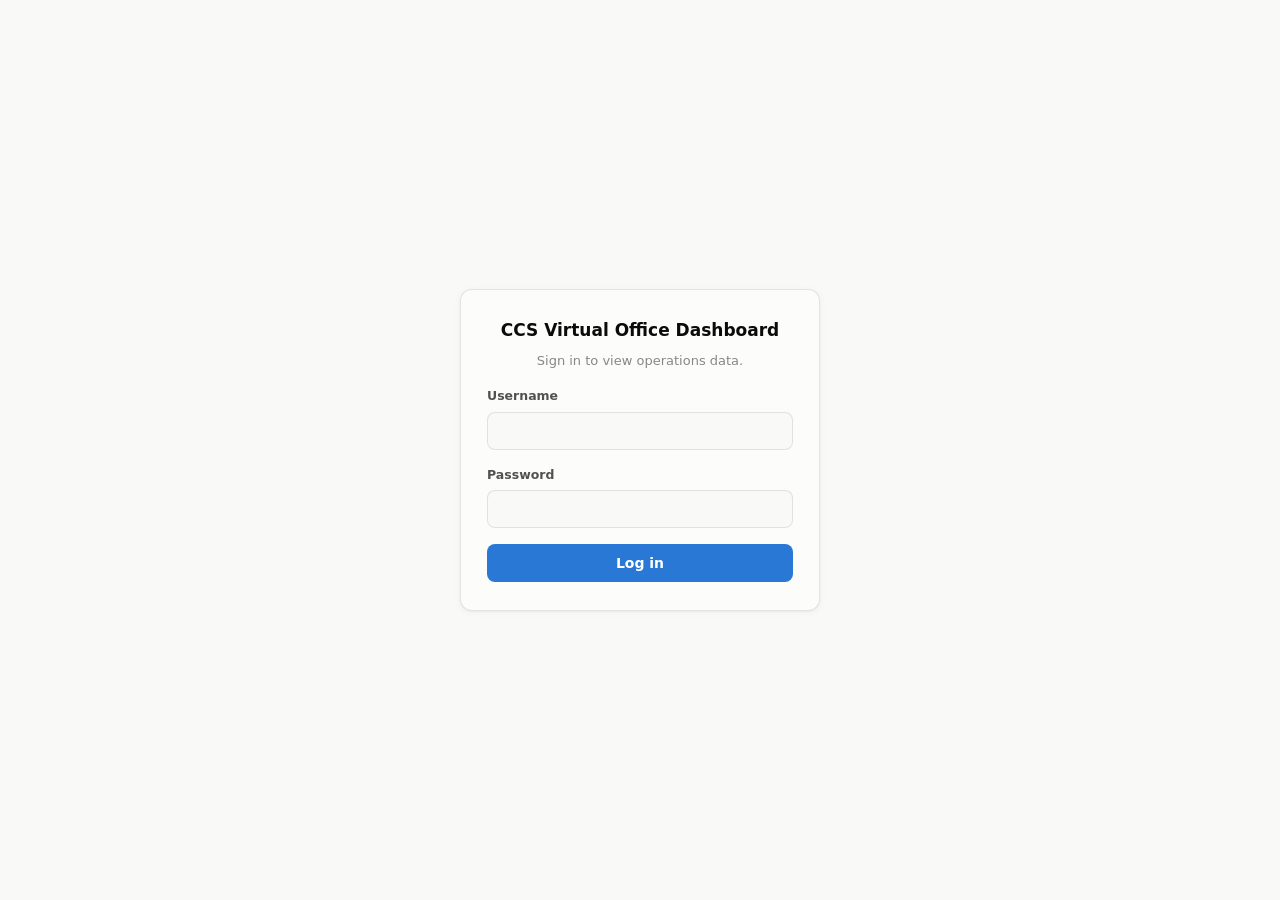
==== index.html @ 2c8522b7 "Split login and dashboard into separate pages; scope destination breakdown to selected month index.h" ====
<!DOCTYPE html>
<html lang="en">
<head>
<meta charset="UTF-8">
<meta name="viewport" content="width=device-width, initial-scale=1.0">
<title>Sign In · CCS Virtual Office Dashboard</title>
<link rel="stylesheet" href="assets/style.css?v=11">
</head>
<body>

<div class="login-screen">
  <form class="login-card" id="login-form" autocomplete="off">
    <h1 class="login-title">CCS Virtual Office Dashboard</h1>
    <p class="login-subtitle">Sign in to view operations data.</p>
    <label class="login-field">
      <span>Username</span>
      <input type="text" id="login-username" autocomplete="username" required>
    </label>
    <label class="login-field">
      <span>Password</span>
      <input type="password" id="login-password" autocomplete="current-password" required>
    </label>
    <p class="login-error" id="login-error" hidden></p>
    <button type="submit" class="login-submit" id="login-submit">Log in</button>
  </form>
</div>

<script src="assets/auth.js?v=1"></script>
</body>
</html>
---- assets/style.css ----
/* ===================================================================
   CCS Virtual Office Dashboard — design tokens (dataviz palette)
   =================================================================== */
:root {
  --surface-page:   #f9f9f7;
  --surface-card:   #fcfcfb;
  --text-primary:   #0b0b0b;
  --text-secondary: #52514e;
  --text-muted:     #898781;
  --gridline:       #e1e0d9;
  --baseline:       #c3c2b7;
  --border-hairline: rgba(11,11,11,0.10);
  --good:           #0ca30c;
  --good-text:      #006300;
  --warning:        #fab219;
  --serious:        #ec835a;
  --critical:       #d03b3b;

  /* categorical (fixed order) */
  --series-1: #2a78d6; /* Enrollment & Enlistment */
  --series-2: #1baf7a; /* Practicum & Internship */
  --series-3: #eda100; /* Fees & Payment */
  --series-4: #008300; /* Curriculum & Degree Program */
  --series-5: #4a3aa7; /* Thesis & Capstone */
  --series-6: #e34948; /* Shifting & Program Change */
  --series-7: #e87ba4; /* Grades & Academic Standing */
  --series-8: #eb6834; /* Leave of Absence / Returnee */
  --series-other: #898781; /* General Inquiries / Others */

  --radius: 12px;
  --shadow-card: 0 1px 2px rgba(11,11,11,0.04), 0 1px 8px rgba(11,11,11,0.04);
  --font-sans: system-ui, -apple-system, "Segoe UI", sans-serif;
}

:root[data-theme="dark"] {
  --surface-page:   #0d0d0d;
  --surface-card:   #1a1a19;
  --text-primary:   #ffffff;
  --text-secondary: #c3c2b7;
  --text-muted:     #898781;
  --gridline:       #2c2c2a;
  --baseline:       #383835;
  --border-hairline: rgba(255,255,255,0.10);
  --good:           #0ca30c;
  --good-text:      #0ca30c;
  --warning:        #fab219;
  --serious:        #ec835a;
  --critical:       #e66767;

  --series-1: #3987e5;
  --series-2: #199e70;
  --series-3: #c98500;
  --series-4: #008300;
  --series-5: #9085e9;
  --series-6: #e66767;
  --series-7: #d55181;
  --series-8: #d95926;
  --series-other: #898781;
}

@media (prefers-color-scheme: dark) {
  :root:not([data-theme="light"]) {
    --surface-page:   #0d0d0d;
    --surface-card:   #1a1a19;
    --text-primary:   #ffffff;
    --text-secondary: #c3c2b7;
    --text-muted:     #898781;
    --gridline:       #2c2c2a;
    --baseline:       #383835;
    --border-hairline: rgba(255,255,255,0.10);
    --good-text:      #0ca30c;
    --critical:       #e66767;
    --series-1: #3987e5;
    --series-2: #199e70;
    --series-3: #c98500;
    --series-4: #008300;
    --series-5: #9085e9;
    --series-6: #e66767;
    --series-7: #d55181;
    --series-8: #d95926;
  }
}

* { box-sizing: border-box; }

html, body {
  margin: 0;
  padding: 0;
  background: var(--surface-page);
  color: var(--text-primary);
  font-family: var(--font-sans);
  font-size: 14px;
  line-height: 1.5;
}

button, input, select { font-family: inherit; font-size: inherit; }

/* ---------- header ---------- */
.app-header {
  background: var(--surface-card);
  border-bottom: 1px solid var(--border-hairline);
  padding: 14px 24px;
  position: sticky;
  top: 0;
  z-index: 20;
}
.header-row {
  display: flex;
  align-items: center;
  gap: 20px;
  max-width: 1200px;
  margin: 0 auto;
  flex-wrap: wrap;
}
.brand { flex: 0 0 auto; }
.brand h1 { font-size: 19px; margin: 0; font-weight: 700; }
.subtitle { margin: 2px 0 0; color: var(--text-muted); font-size: 12px; display: flex; align-items: center; gap: 8px; }
.live-badge {
  display: inline-flex;
  align-items: center;
  gap: 5px;
  color: var(--good-text);
  font-weight: 700;
  font-size: 11px;
  letter-spacing: 0.02em;
  text-transform: uppercase;
}
.live-dot {
  width: 7px; height: 7px;
  border-radius: 50%;
  background: var(--good);
  box-shadow: 0 0 0 rgba(12,163,12,0.5);
  animation: live-pulse 2s infinite;
}
@keyframes live-pulse {
  0%   { box-shadow: 0 0 0 0 rgba(12,163,12,0.5); }
  70%  { box-shadow: 0 0 0 6px rgba(12,163,12,0); }
  100% { box-shadow: 0 0 0 0 rgba(12,163,12,0); }
}
.nav-pills { display: flex; gap: 8px; flex-wrap: wrap; flex: 1 1 auto; }
.pill {
  border: 1px solid var(--border-hairline);
  background: transparent;
  color: var(--text-secondary);
  border-radius: 999px;
  padding: 6px 14px;
  font-size: 12px;
  cursor: pointer;
  white-space: nowrap;
}
.pill:hover { background: var(--gridline); }
.pill-active { background: var(--series-1); color: #fff; border-color: var(--series-1); }
.header-actions { display: flex; align-items: center; gap: 10px; margin-left: auto; }
.signed-in-as { font-size: 12px; color: var(--text-muted); white-space: nowrap; }
.icon-btn {
  border: 1px solid var(--border-hairline);
  background: var(--surface-card);
  color: var(--text-secondary);
  border-radius: 8px;
  width: 32px; height: 32px;
  display: flex; align-items: center; justify-content: center;
  cursor: pointer;
}
.icon-btn:hover { color: var(--text-primary); background: var(--gridline); }

/* ---------- main / tabs ---------- */
.app-main { max-width: 1200px; margin: 0 auto; padding: 20px 24px 60px; }
.tabs { display: flex; gap: 4px; margin-bottom: 16px; border-bottom: 1px solid var(--gridline); }
.tab {
  border: none;
  background: transparent;
  color: var(--text-muted);
  padding: 10px 16px;
  font-size: 14px;
  font-weight: 600;
  cursor: pointer;
  border-bottom: 2px solid transparent;
  margin-bottom: -1px;
}
.tab:hover { color: var(--text-primary); }
.tab-active { color: var(--series-1); border-bottom-color: var(--series-1); }
.tab-panel {}

.load-status {
  padding: 10px 14px;
  border-radius: var(--radius);
  margin-bottom: 16px;
  font-size: 13px;
}
.load-status.error { background: rgba(208,59,59,0.1); color: var(--critical); border: 1px solid var(--critical); }
.load-status.loading { background: var(--gridline); color: var(--text-secondary); }

/* ---------- cards ---------- */
.card {
  background: var(--surface-card);
  border: 1px solid var(--border-hairline);
  border-radius: var(--radius);
  box-shadow: var(--shadow-card);
  padding: 20px;
  margin-bottom: 20px;
}
.card-title { font-size: 15px; font-weight: 700; margin: 0 0 14px; }
.card-title-row { display: flex; align-items: flex-start; justify-content: space-between; flex-wrap: wrap; gap: 10px; margin-bottom: 14px; }
.card-title-row .card-title { margin-bottom: 0; }
.card-hint { color: var(--text-muted); font-size: 12px; margin: -8px 0 14px; }
.empty-state p { color: var(--text-secondary); max-width: 640px; }

/* ---------- two-column card row ---------- */
.two-col-row {
  display: grid;
  grid-template-columns: 1fr 1fr;
  gap: 20px;
  margin-bottom: 20px;
}
.two-col-row .card { margin-bottom: 0; display: flex; flex-direction: column; }
.two-col-row .card .stat-grid { margin-top: auto; }
@media (max-width: 900px) {
  .two-col-row { grid-template-columns: 1fr; }
  .two-col-row .card:first-child { margin-bottom: 20px; }
}

/* ---------- stat tiles ---------- */
.stat-grid {
  display: grid;
  grid-template-columns: repeat(4, 1fr);
  gap: 14px;
}
@media (max-width: 760px) { .stat-grid { grid-template-columns: repeat(2, 1fr); } }
.stat-grid--compact { grid-template-columns: repeat(2, 1fr); }
.stat-tile {
  background: var(--surface-page);
  border: 1px solid var(--border-hairline);
  border-radius: 10px;
  padding: 14px 16px;
  display: flex;
  flex-direction: column;
  gap: 6px;
  transition: transform 0.15s ease, box-shadow 0.15s ease;
}
.stat-tile:hover { transform: translateY(-2px); box-shadow: var(--shadow-card); }
.stat-label { font-size: 12px; color: var(--text-secondary); font-weight: 600; }
.stat-value {
  font-size: 30px;
  font-weight: 700;
  font-variant-numeric: proportional-nums;
  color: var(--text-primary);
}
.stat-delta { font-size: 12px; font-weight: 600; min-height: 16px; }
.stat-delta.up { color: var(--good-text); }
.stat-delta.down { color: var(--critical); }
.stat-delta.flat { color: var(--text-muted); }
.info-dot {
  display: inline-flex;
  align-items: center;
  justify-content: center;
  width: 14px; height: 14px;
  border-radius: 50%;
  background: var(--gridline);
  color: var(--text-secondary);
  font-size: 10px;
  cursor: help;
  vertical-align: middle;
}

/* ---------- month select ---------- */
.month-select-wrap { display: flex; flex-direction: column; gap: 4px; font-size: 12px; color: var(--text-secondary); }
.month-select-wrap select {
  border: 1px solid var(--border-hairline);
  border-radius: 8px;
  padding: 6px 10px;
  background: var(--surface-card);
  color: var(--text-primary);
  min-width: 180px;
}

/* ---------- theme bar chart ---------- */
.theme-chart { display: flex; flex-direction: column; gap: 10px; }
.chart-row { display: grid; grid-template-columns: 220px 1fr 60px; align-items: center; gap: 10px; }
@media (max-width: 640px) { .chart-row { grid-template-columns: 110px 1fr 44px; } }
.chart-row .bar-label {
  font-size: 12.5px;
  color: var(--text-secondary);
  text-align: right;
  white-space: nowrap;
  overflow: hidden;
  text-overflow: ellipsis;
}
.chart-row .bar-track {
  position: relative;
  height: 22px;
  background: var(--gridline);
  border-radius: 4px;
  overflow: visible;
}
.chart-row .bar-fill {
  position: absolute;
  left: 0; top: 0; bottom: 0;
  border-radius: 4px;
  cursor: pointer;
  transition: filter 0.15s ease, width 0.5s ease;
}
.chart-row .bar-fill:hover { filter: brightness(1.1); }
.chart-row .bar-fill.dimmed { opacity: 0.35; }
.chart-row .bar-value { font-size: 12px; color: var(--text-secondary); font-weight: 600; }
.chart-row.active .bar-label { color: var(--text-primary); font-weight: 700; }

.bar-tooltip {
  position: fixed;
  pointer-events: none;
  background: var(--text-primary);
  color: var(--surface-card);
  padding: 6px 10px;
  border-radius: 6px;
  font-size: 12px;
  z-index: 100;
  white-space: nowrap;
  transform: translate(-50%, -130%);
  opacity: 0;
  transition: opacity 0.1s ease;
}
.bar-tooltip.visible { opacity: 1; }

/* ---------- collapsible sections ---------- */
.collapse-toggle {
  display: flex;
  align-items: center;
  gap: 8px;
  width: 100%;
  background: none;
  border: none;
  padding: 0;
  font-size: 15px;
  font-weight: 700;
  color: var(--text-primary);
  cursor: pointer;
  text-align: left;
}
.chevron { transition: transform 0.15s ease; color: var(--text-muted); }
.collapse-toggle[aria-expanded="false"] .chevron { transform: rotate(-90deg); }
.collapsible-body { margin-top: 14px; }
.collapsible-body[hidden] { display: none; }

/* ---------- filters ---------- */
.filter-controls-title { font-size: 14px; font-weight: 700; margin: 0 0 12px; }
.filter-panel { display: flex; flex-direction: column; gap: 14px; margin-bottom: 14px; }
.filter-row { display: grid; grid-template-columns: 1fr 1fr; gap: 20px; }
@media (max-width: 760px) { .filter-row { grid-template-columns: 1fr; } }
.filter-group { display: flex; flex-direction: column; gap: 8px; }
.filter-label { font-size: 12px; font-weight: 600; color: var(--text-secondary); }
.search-group { flex-direction: row; align-items: center; flex-wrap: wrap; }

/* ---------- filter chips (clickable, always visible) ---------- */
.chip-row { display: flex; flex-wrap: wrap; gap: 8px; }
.chip {
  border: 1px solid var(--border-hairline);
  background: var(--surface-page);
  color: var(--text-secondary);
  border-radius: 999px;
  padding: 6px 14px;
  font-size: 12.5px;
  cursor: pointer;
  display: inline-flex;
  align-items: center;
  gap: 6px;
  transition: transform 0.1s ease, box-shadow 0.1s ease;
}
.chip:hover { box-shadow: var(--shadow-card); transform: translateY(-1px); }
.chip .dot { width: 8px; height: 8px; border-radius: 50%; flex: none; }
.chip.selected { background: var(--text-primary); color: var(--surface-card); border-color: var(--text-primary); }
.chip .count { color: var(--text-muted); }
.chip.selected .count { color: inherit; opacity: 0.75; }
.chip-static { cursor: default; font-weight: 600; }
.chip-static:hover { box-shadow: none; transform: none; }
#search-input {
  flex: 1 1 240px;
  border: 1px solid var(--border-hairline);
  border-radius: 8px;
  padding: 8px 12px;
  background: var(--surface-page);
  color: var(--text-primary);
}
.link-btn {
  background: none;
  border: none;
  color: var(--series-1);
  cursor: pointer;
  font-size: 12.5px;
  padding: 4px 6px;
  text-decoration: underline;
}
.secondary-btn {
  border: 1px solid var(--border-hairline);
  background: var(--surface-page);
  color: var(--text-primary);
  border-radius: 8px;
  padding: 8px 12px;
  font-size: 12.5px;
  cursor: pointer;
}
.secondary-btn:hover { background: var(--gridline); }

.table-count { font-size: 12px; color: var(--text-muted); margin: 0 0 8px; }

/* ---------- tables ---------- */
.table-scroll { overflow-x: auto; border: 1px solid var(--border-hairline); border-radius: 10px; }
.data-table { width: 100%; border-collapse: collapse; font-size: 13px; min-width: 640px; }
.data-table th {
  text-align: left;
  padding: 10px 12px;
  background: var(--surface-page);
  color: var(--text-secondary);
  font-weight: 600;
  font-size: 12px;
  border-bottom: 1px solid var(--gridline);
  white-space: nowrap;
  cursor: pointer;
  user-select: none;
}
.data-table th:hover { color: var(--text-primary); }
.data-table th.sorted::after { content: " ▾"; }
.data-table th.sorted.asc::after { content: " ▴"; }
.data-table td {
  padding: 10px 12px;
  border-bottom: 1px solid var(--gridline);
  vertical-align: top;
  color: var(--text-primary);
}
.data-table tbody tr:hover { background: var(--surface-page); }
.data-table td.desc-cell, .data-table td.resolution-cell { max-width: 320px; }
.clamp {
  display: -webkit-box;
  -webkit-line-clamp: 3;
  -webkit-box-orient: vertical;
  overflow: hidden;
  white-space: pre-line;
}
.clamp.expanded { -webkit-line-clamp: unset; }
.expand-btn {
  background: none; border: none; color: var(--series-1);
  cursor: pointer; font-size: 11.5px; padding: 2px 0; margin-top: 2px;
}
.theme-tag {
  display: inline-flex;
  align-items: center;
  gap: 6px;
  padding: 3px 9px;
  border-radius: 999px;
  font-size: 11.5px;
  font-weight: 600;
  white-space: nowrap;
  background: var(--surface-page);
  border: 1px solid var(--border-hairline);
}
.theme-tag .dot { width: 7px; height: 7px; border-radius: 50%; flex: none; }
.status-tag {
  display: inline-flex;
  align-items: center;
  gap: 5px;
  padding: 3px 9px;
  border-radius: 999px;
  font-size: 11.5px;
  font-weight: 600;
  white-space: nowrap;
}
.status-tag.resolved { background: rgba(12,163,12,0.12); color: var(--good-text); }
.status-tag.transferred { background: rgba(42,120,214,0.12); color: var(--series-1); }
.status-tag.inprogress { background: rgba(250,178,25,0.18); color: #96650a; }
:root[data-theme="dark"] .status-tag.inprogress { color: var(--warning); }
@media (prefers-color-scheme: dark) {
  :root:not([data-theme="light"]) .status-tag.inprogress { color: var(--warning); }
}

.pagination { display: flex; align-items: center; gap: 6px; justify-content: flex-end; margin-top: 12px; flex-wrap: wrap; }
.page-btn {
  border: 1px solid var(--border-hairline);
  background: var(--surface-page);
  color: var(--text-secondary);
  border-radius: 6px;
  padding: 5px 10px;
  font-size: 12px;
  cursor: pointer;
  min-width: 32px;
}
.page-btn:hover:not(:disabled) { background: var(--gridline); color: var(--text-primary); }
.page-btn.active { background: var(--series-1); color: #fff; border-color: var(--series-1); }
.page-btn:disabled { opacity: 0.4; cursor: not-allowed; }

/* ---------- toast ---------- */
.toast {
  position: fixed;
  bottom: 20px;
  left: 50%;
  transform: translateX(-50%);
  background: var(--text-primary);
  color: var(--surface-card);
  padding: 10px 18px;
  border-radius: 8px;
  font-size: 13px;
  z-index: 200;
  box-shadow: var(--shadow-card);
}

/* ---------- empty / skeleton ---------- */
.skeleton {
  background: linear-gradient(90deg, var(--gridline) 25%, var(--surface-page) 37%, var(--gridline) 63%);
  background-size: 400% 100%;
  animation: shimmer 1.4s ease infinite;
  border-radius: 6px;
  color: transparent !important;
}
@keyframes shimmer {
  0% { background-position: 100% 50%; }
  100% { background-position: 0 50%; }
}

/* ---------- login screen ---------- */
.login-screen {
  min-height: 100vh;
  display: flex;
  align-items: center;
  justify-content: center;
  padding: 24px;
  background: var(--surface-page);
}
.login-card {
  width: 100%;
  max-width: 360px;
  background: var(--surface-card);
  border: 1px solid var(--border-hairline);
  border-radius: var(--radius);
  box-shadow: var(--shadow-card);
  padding: 28px 26px;
  display: flex;
  flex-direction: column;
  gap: 16px;
}
.login-title { font-size: 17px; font-weight: 700; margin: 0; text-align: center; }
.login-subtitle { font-size: 13px; color: var(--text-muted); margin: -8px 0 0; text-align: center; }
.login-field { display: flex; flex-direction: column; gap: 6px; font-size: 12.5px; font-weight: 600; color: var(--text-secondary); }
.login-field input {
  border: 1px solid var(--border-hairline);
  border-radius: 8px;
  padding: 10px 12px;
  background: var(--surface-page);
  color: var(--text-primary);
  font-size: 14px;
  font-weight: 400;
}
.login-field input:focus { outline: none; border-color: var(--series-1); }
.login-error { color: var(--critical); font-size: 12.5px; margin: 0; }
.login-submit {
  border: none;
  border-radius: 8px;
  background: var(--series-1);
  color: #fff;
  font-size: 14px;
  font-weight: 600;
  padding: 11px;
  cursor: pointer;
}
.login-submit:hover { filter: brightness(1.08); }
.login-submit:disabled { opacity: 0.6; cursor: not-allowed; }
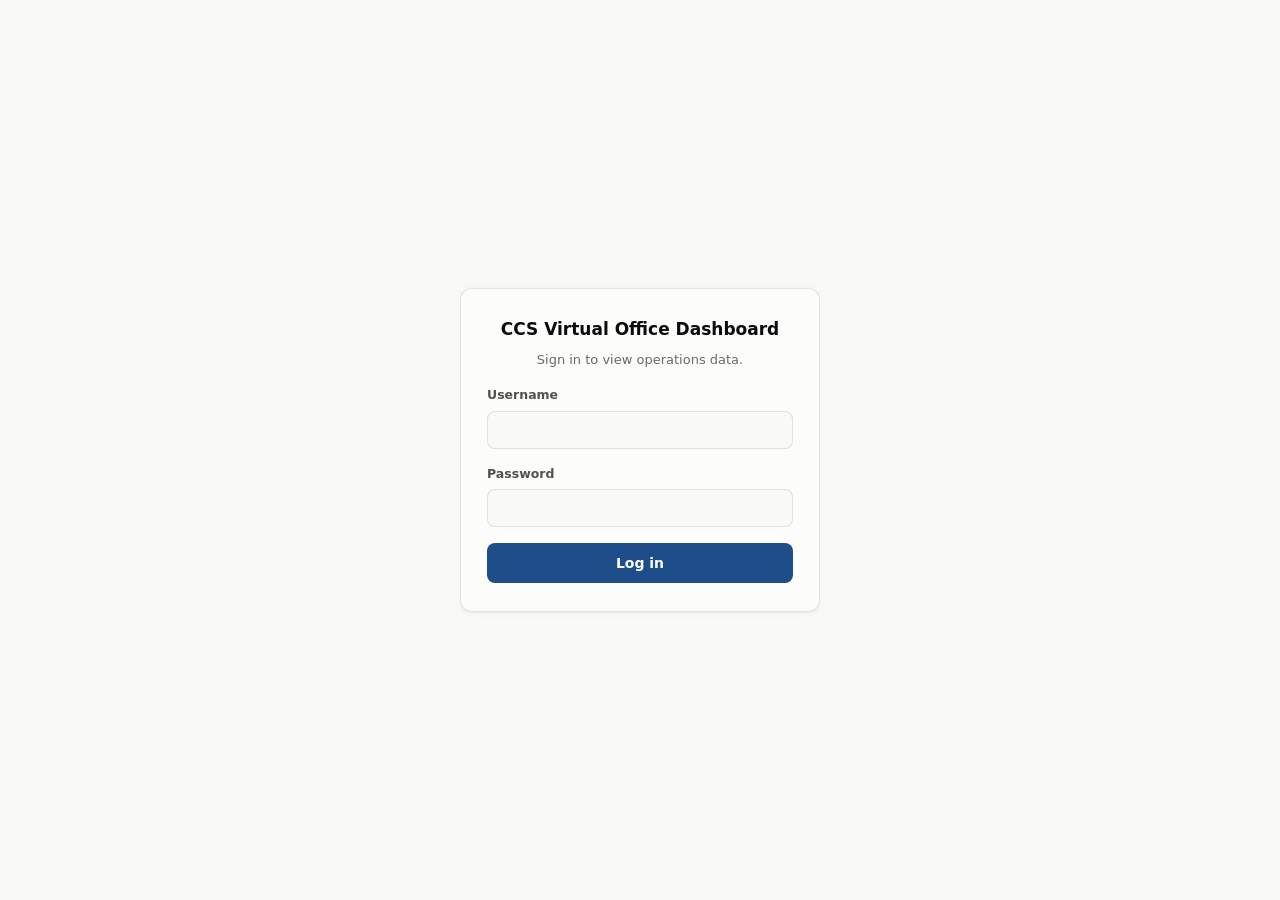
==== commit 07968663: "redesign: apply design system to Operations Dashboard Demotes the 5 external resource links from a f" ====
--- a/index.html
+++ b/index.html
@@ -4,7 +4,7 @@
 <meta charset="UTF-8">
 <meta name="viewport" content="width=device-width, initial-scale=1.0">
 <title>Sign In · CCS Virtual Office Dashboard</title>
-<link rel="stylesheet" href="assets/style.css?v=11">
+<link rel="stylesheet" href="assets/style.css?v=15">
 </head>
 <body>
 
--- a/assets/style.css
+++ b/assets/style.css
@@ -6,7 +6,7 @@
   --surface-card:   #fcfcfb;
   --text-primary:   #0b0b0b;
   --text-secondary: #52514e;
-  --text-muted:     #898781;
+  --text-muted:     #6b6a64;
   --gridline:       #e1e0d9;
   --baseline:       #c3c2b7;
   --border-hairline: rgba(11,11,11,0.10);
@@ -15,6 +15,42 @@
   --warning:        #fab219;
   --serious:        #ec835a;
   --critical:       #d03b3b;
+
+  /* brand — primary interactive color (tabs, links, buttons, focus rings).
+     Deliberately distinct from --series-1 so a UI action never gets read as
+     a specific chart category ("Enrollment & Enlistment" also uses blue). */
+  --brand:      #1d4e89;
+  --brand-text: #1d4e89;
+
+  /* type scale (7 steps, 12px floor) */
+  --fs-xs:   12px;
+  --fs-sm:   13px;
+  --fs-base: 15px;
+  --fs-md:   16px;
+  --fs-lg:   18px;
+  --fs-xl:   20px;
+  --fs-2xl:  24px;
+  --fs-3xl:  32px;
+  --fw-regular:  400;
+  --fw-semibold: 600;
+  --fw-bold:     700;
+
+  /* spacing scale */
+  --space-1: 4px;
+  --space-2: 8px;
+  --space-3: 12px;
+  --space-4: 16px;
+  --space-5: 20px;
+  --space-6: 24px;
+  --space-7: 32px;
+  --space-8: 48px;
+
+  /* quality ramp (ordinal: Excellent -> Very Poor), fixed order */
+  --rate-5: #0ca30c; /* Excellent */
+  --rate-4: #7cb342; /* Good */
+  --rate-3: #fab219; /* Fair */
+  --rate-2: #ec835a; /* Poor */
+  --rate-1: #d03b3b; /* Very Poor */
 
   /* categorical (fixed order) */
   --series-1: #2a78d6; /* Enrollment & Enlistment */
@@ -47,6 +83,15 @@
   --serious:        #ec835a;
   --critical:       #e66767;
 
+  --brand:      #5b9bd8;
+  --brand-text: #5b9bd8;
+
+  --rate-5: #0ca30c;
+  --rate-4: #8bc34a;
+  --rate-3: #fab219;
+  --rate-2: #ec835a;
+  --rate-1: #e66767;
+
   --series-1: #3987e5;
   --series-2: #199e70;
   --series-3: #c98500;
@@ -70,6 +115,13 @@
     --border-hairline: rgba(255,255,255,0.10);
     --good-text:      #0ca30c;
     --critical:       #e66767;
+    --brand:          #5b9bd8;
+    --brand-text:     #5b9bd8;
+    --rate-5: #0ca30c;
+    --rate-4: #8bc34a;
+    --rate-3: #fab219;
+    --rate-2: #ec835a;
+    --rate-1: #e66767;
     --series-1: #3987e5;
     --series-2: #199e70;
     --series-3: #c98500;
@@ -89,11 +141,53 @@
   background: var(--surface-page);
   color: var(--text-primary);
   font-family: var(--font-sans);
-  font-size: 14px;
+  font-size: var(--fs-base);
   line-height: 1.5;
 }
 
 button, input, select { font-family: inherit; font-size: inherit; }
+
+/* ---------- accessibility: focus & motion ---------- */
+:focus-visible {
+  outline: 2px solid var(--brand);
+  outline-offset: 2px;
+}
+
+@media (prefers-reduced-motion: reduce) {
+  *, *::before, *::after {
+    animation-duration: 0.001ms !important;
+    animation-iteration-count: 1 !important;
+    transition-duration: 0.001ms !important;
+    scroll-behavior: auto !important;
+  }
+}
+
+/* ---------- shared interactive control base ----------
+   .secondary-btn / .link-btn / .page-btn / .icon-btn / .login-submit /
+   .expand-btn / .chip are each generated by name in app.js, evaluation.js,
+   knowledge-base.js or hardcoded in HTML — none can be renamed, so shared
+   sizing/motion/typography lives here instead of a renamed .btn family. */
+.secondary-btn, .link-btn, .page-btn, .icon-btn, .login-submit, .expand-btn, .chip {
+  font-weight: var(--fw-semibold);
+  transition: transform 0.15s ease, box-shadow 0.15s ease, background-color 0.15s ease, color 0.15s ease, filter 0.15s ease;
+}
+.secondary-btn, .page-btn, .icon-btn, .login-submit {
+  min-height: 40px;
+}
+@media (pointer: coarse) {
+  .secondary-btn, .page-btn, .icon-btn, .login-submit, .chip, .tab {
+    min-height: 44px;
+  }
+}
+
+/* ---------- shared inset surface ----------
+   Common look for stat-tile / quote-card / kb-card / insight-card — each
+   keeps its own padding/layout, only the surface treatment is shared. */
+.stat-tile, .quote-card, .kb-card, .insight-card {
+  background: var(--surface-page);
+  border: 1px solid var(--border-hairline);
+  border-radius: 10px;
+}
 
 /* ---------- header ---------- */
 .app-header {
@@ -113,15 +207,15 @@
   flex-wrap: wrap;
 }
 .brand { flex: 0 0 auto; }
-.brand h1 { font-size: 19px; margin: 0; font-weight: 700; }
-.subtitle { margin: 2px 0 0; color: var(--text-muted); font-size: 12px; display: flex; align-items: center; gap: 8px; }
+.brand h1 { font-size: var(--fs-xl); margin: 0; font-weight: var(--fw-bold); }
+.subtitle { margin: 2px 0 0; color: var(--text-muted); font-size: var(--fs-xs); display: flex; align-items: center; gap: 8px; }
 .live-badge {
   display: inline-flex;
   align-items: center;
   gap: 5px;
   color: var(--good-text);
-  font-weight: 700;
-  font-size: 11px;
+  font-weight: var(--fw-bold);
+  font-size: var(--fs-xs);
   letter-spacing: 0.02em;
   text-transform: uppercase;
 }
@@ -139,17 +233,67 @@
 }
 .nav-pills { display: flex; gap: 8px; flex-wrap: wrap; flex: 1 1 auto; }
 .pill {
+  display: inline-block;
   border: 1px solid var(--border-hairline);
   background: transparent;
   color: var(--text-secondary);
   border-radius: 999px;
   padding: 6px 14px;
   font-size: 12px;
+  text-decoration: none;
   cursor: pointer;
   white-space: nowrap;
 }
 .pill:hover { background: var(--gridline); }
-.pill-active { background: var(--series-1); color: #fff; border-color: var(--series-1); }
+.pill-active { background: var(--brand); color: #fff; border-color: var(--brand); }
+
+/* ---------- resources disclosure (secondary nav, demoted from nav-pills) ---------- */
+.resources-menu { position: relative; }
+.resources-toggle {
+  display: inline-flex;
+  align-items: center;
+  gap: 6px;
+  list-style: none;
+  border: 1px solid var(--border-hairline);
+  background: transparent;
+  color: var(--text-secondary);
+  border-radius: 999px;
+  padding: 6px 14px;
+  font-size: var(--fs-xs);
+  font-weight: var(--fw-semibold);
+  cursor: pointer;
+  user-select: none;
+}
+.resources-toggle::-webkit-details-marker { display: none; }
+.resources-toggle:hover { background: var(--gridline); }
+.resources-toggle .chevron { width: 12px; height: 12px; transition: transform 0.15s ease; }
+.resources-menu[open] .resources-toggle .chevron { transform: rotate(180deg); }
+.resources-dropdown {
+  position: absolute;
+  top: calc(100% + 6px);
+  left: 0;
+  z-index: 30;
+  display: flex;
+  flex-direction: column;
+  gap: 2px;
+  min-width: 220px;
+  background: var(--surface-card);
+  border: 1px solid var(--border-hairline);
+  border-radius: 10px;
+  box-shadow: var(--shadow-card);
+  padding: 6px;
+}
+.resources-dropdown a {
+  display: block;
+  padding: 8px 10px;
+  border-radius: 6px;
+  color: var(--text-primary);
+  text-decoration: none;
+  font-size: var(--fs-sm);
+  white-space: nowrap;
+}
+.resources-dropdown a:hover { background: var(--surface-page); }
+
 .header-actions { display: flex; align-items: center; gap: 10px; margin-left: auto; }
 .signed-in-as { font-size: 12px; color: var(--text-muted); white-space: nowrap; }
 .icon-btn {
@@ -157,28 +301,33 @@
   background: var(--surface-card);
   color: var(--text-secondary);
   border-radius: 8px;
-  width: 32px; height: 32px;
+  width: 40px; height: 40px;
   display: flex; align-items: center; justify-content: center;
   cursor: pointer;
 }
 .icon-btn:hover { color: var(--text-primary); background: var(--gridline); }
+@media (pointer: coarse) {
+  .icon-btn { width: 44px; height: 44px; }
+}
 
 /* ---------- main / tabs ---------- */
 .app-main { max-width: 1200px; margin: 0 auto; padding: 20px 24px 60px; }
 .tabs { display: flex; gap: 4px; margin-bottom: 16px; border-bottom: 1px solid var(--gridline); }
 .tab {
+  display: inline-block;
   border: none;
   background: transparent;
   color: var(--text-muted);
   padding: 10px 16px;
-  font-size: 14px;
-  font-weight: 600;
+  font-size: var(--fs-base);
+  font-weight: var(--fw-semibold);
+  text-decoration: none;
   cursor: pointer;
   border-bottom: 2px solid transparent;
   margin-bottom: -1px;
 }
 .tab:hover { color: var(--text-primary); }
-.tab-active { color: var(--series-1); border-bottom-color: var(--series-1); }
+.tab-active { color: var(--brand); border-bottom-color: var(--brand); }
 .tab-panel {}
 
 .load-status {
@@ -199,10 +348,13 @@
   padding: 20px;
   margin-bottom: 20px;
 }
-.card-title { font-size: 15px; font-weight: 700; margin: 0 0 14px; }
+.icon-inline { vertical-align: -3px; margin-right: 7px; flex: none; }
+.card-title .icon-inline { color: var(--text-muted); }
+.card-title { font-size: var(--fs-lg); font-weight: var(--fw-bold); margin: 0 0 14px; }
 .card-title-row { display: flex; align-items: flex-start; justify-content: space-between; flex-wrap: wrap; gap: 10px; margin-bottom: 14px; }
 .card-title-row .card-title { margin-bottom: 0; }
-.card-hint { color: var(--text-muted); font-size: 12px; margin: -8px 0 14px; }
+.card-title:has(+ .card-hint) { margin-bottom: var(--space-2); }
+.card-hint { color: var(--text-muted); font-size: var(--fs-xs); margin: 0 0 var(--space-4); }
 .empty-state p { color: var(--text-secondary); max-width: 640px; }
 
 /* ---------- two-column card row ---------- */
@@ -214,7 +366,7 @@
 }
 .two-col-row .card { margin-bottom: 0; display: flex; flex-direction: column; }
 .two-col-row .card .stat-grid { margin-top: auto; }
-@media (max-width: 900px) {
+@media (max-width: 860px) {
   .two-col-row { grid-template-columns: 1fr; }
   .two-col-row .card:first-child { margin-bottom: 20px; }
 }
@@ -225,12 +377,9 @@
   grid-template-columns: repeat(4, 1fr);
   gap: 14px;
 }
-@media (max-width: 760px) { .stat-grid { grid-template-columns: repeat(2, 1fr); } }
+@media (max-width: 860px) { .stat-grid { grid-template-columns: repeat(2, 1fr); } }
 .stat-grid--compact { grid-template-columns: repeat(2, 1fr); }
 .stat-tile {
-  background: var(--surface-page);
-  border: 1px solid var(--border-hairline);
-  border-radius: 10px;
   padding: 14px 16px;
   display: flex;
   flex-direction: column;
@@ -238,10 +387,12 @@
   transition: transform 0.15s ease, box-shadow 0.15s ease;
 }
 .stat-tile:hover { transform: translateY(-2px); box-shadow: var(--shadow-card); }
+.stat-tile--primary { border-left: 3px solid var(--brand); }
+.stat-tile--primary .stat-value { font-size: calc(var(--fs-3xl) + 6px); }
 .stat-label { font-size: 12px; color: var(--text-secondary); font-weight: 600; }
 .stat-value {
-  font-size: 30px;
-  font-weight: 700;
+  font-size: var(--fs-3xl);
+  font-weight: var(--fw-bold);
   font-variant-numeric: proportional-nums;
   color: var(--text-primary);
 }
@@ -253,13 +404,18 @@
   display: inline-flex;
   align-items: center;
   justify-content: center;
-  width: 14px; height: 14px;
+  width: 18px; height: 18px;
   border-radius: 50%;
   background: var(--gridline);
   color: var(--text-secondary);
-  font-size: 10px;
+  font-size: var(--fs-xs);
   cursor: help;
   vertical-align: middle;
+}
+button.info-dot {
+  border: none;
+  padding: 0;
+  font-family: inherit;
 }
 
 /* ---------- month select ---------- */
@@ -341,12 +497,12 @@
 .collapsible-body[hidden] { display: none; }
 
 /* ---------- filters ---------- */
-.filter-controls-title { font-size: 14px; font-weight: 700; margin: 0 0 12px; }
+.filter-controls-title { font-size: var(--fs-md); font-weight: var(--fw-bold); margin: 0 0 12px; }
 .filter-panel { display: flex; flex-direction: column; gap: 14px; margin-bottom: 14px; }
 .filter-row { display: grid; grid-template-columns: 1fr 1fr; gap: 20px; }
-@media (max-width: 760px) { .filter-row { grid-template-columns: 1fr; } }
+@media (max-width: 860px) { .filter-row { grid-template-columns: 1fr; } }
 .filter-group { display: flex; flex-direction: column; gap: 8px; }
-.filter-label { font-size: 12px; font-weight: 600; color: var(--text-secondary); }
+.filter-label { font-size: var(--fs-xs); font-weight: var(--fw-semibold); color: var(--text-secondary); }
 .search-group { flex-direction: row; align-items: center; flex-wrap: wrap; }
 
 /* ---------- filter chips (clickable, always visible) ---------- */
@@ -382,7 +538,7 @@
 .link-btn {
   background: none;
   border: none;
-  color: var(--series-1);
+  color: var(--brand);
   cursor: pointer;
   font-size: 12.5px;
   padding: 4px 6px;
@@ -402,7 +558,20 @@
 .table-count { font-size: 12px; color: var(--text-muted); margin: 0 0 8px; }
 
 /* ---------- tables ---------- */
-.table-scroll { overflow-x: auto; border: 1px solid var(--border-hairline); border-radius: 10px; }
+.table-scroll {
+  overflow-x: auto;
+  border: 1px solid var(--border-hairline);
+  border-radius: 10px;
+  background:
+    linear-gradient(to right, var(--surface-card) 0%, transparent 2%) 0 0,
+    linear-gradient(to left, var(--surface-card) 0%, transparent 2%) 100% 0,
+    radial-gradient(farthest-side at 0 50%, rgba(11,11,11,0.15), transparent) 0 0,
+    radial-gradient(farthest-side at 100% 50%, rgba(11,11,11,0.15), transparent) 100% 0;
+  background-repeat: no-repeat;
+  background-size: 32px 100%, 32px 100%, 12px 100%, 12px 100%;
+  background-attachment: local, local, scroll, scroll;
+}
+.data-table th:focus-visible { color: var(--text-primary); outline-offset: -2px; }
 .data-table { width: 100%; border-collapse: collapse; font-size: 13px; min-width: 640px; }
 .data-table th {
   text-align: left;
@@ -436,7 +605,7 @@
 }
 .clamp.expanded { -webkit-line-clamp: unset; }
 .expand-btn {
-  background: none; border: none; color: var(--series-1);
+  background: none; border: none; color: var(--brand);
   cursor: pointer; font-size: 11.5px; padding: 2px 0; margin-top: 2px;
 }
 .theme-tag {
@@ -482,7 +651,7 @@
   min-width: 32px;
 }
 .page-btn:hover:not(:disabled) { background: var(--gridline); color: var(--text-primary); }
-.page-btn.active { background: var(--series-1); color: #fff; border-color: var(--series-1); }
+.page-btn.active { background: var(--brand); color: #fff; border-color: var(--brand); }
 .page-btn:disabled { opacity: 0.4; cursor: not-allowed; }
 
 /* ---------- toast ---------- */
@@ -513,6 +682,105 @@
   100% { background-position: 0 50%; }
 }
 
+/* .is-loading is toggled by JS on a stat-grid/chart container while the
+   first fetch is in flight; children matching these selectors pick up the
+   .skeleton shimmer treatment without needing the class on every element. */
+.is-loading .stat-value,
+.is-loading .bar-fill,
+.is-loading .stacked-bar-seg {
+  background: linear-gradient(90deg, var(--gridline) 25%, var(--surface-page) 37%, var(--gridline) 63%) !important;
+  background-size: 400% 100%;
+  animation: shimmer 1.4s ease infinite;
+  border-radius: 6px;
+  color: transparent !important;
+}
+
+/* ---------- empty state (no data / no results) ---------- */
+.empty-note {
+  display: flex;
+  align-items: center;
+  gap: var(--space-2);
+  color: var(--text-muted);
+  font-size: var(--fs-sm);
+  padding: var(--space-4) 0;
+}
+.empty-note svg { flex: none; opacity: 0.6; }
+
+/* ---------- kpi note (sample-size caveat) ---------- */
+.kpi-note { font-size: var(--fs-xs); color: var(--text-muted); margin: 14px 0 0; }
+
+/* ---------- insight callout ---------- */
+.insight-card {
+  border-left: 3px solid var(--brand);
+  padding: 16px 18px;
+  display: flex;
+  flex-direction: column;
+  gap: 10px;
+}
+.insight-card h3 { margin: 0; font-size: 14px; font-weight: 700; }
+.insight-card ul { margin: 0; padding-left: 18px; display: flex; flex-direction: column; gap: 8px; }
+.insight-card li { font-size: 13px; color: var(--text-secondary); line-height: 1.5; }
+.insight-card li strong { color: var(--text-primary); }
+.insight-card li.flag { color: var(--text-primary); }
+.insight-card li.flag::marker { color: var(--warning); }
+
+/* ---------- stacked quality bars ---------- */
+.stacked-bar-row { display: grid; grid-template-columns: 170px 1fr 78px; align-items: center; gap: 12px; margin-bottom: 14px; }
+.stacked-bar-row:last-child { margin-bottom: 0; }
+@media (max-width: 640px) { .stacked-bar-row { grid-template-columns: 96px 1fr 60px; } }
+.stacked-bar-label { font-size: 12.5px; font-weight: 600; color: var(--text-secondary); }
+.stacked-bar-label .n { display: block; font-size: 11px; font-weight: 400; color: var(--text-muted); }
+.stacked-bar-summary { font-size: 12px; font-weight: 600; color: var(--text-secondary); text-align: right; white-space: nowrap; }
+.stacked-bar-track {
+  display: flex;
+  height: 22px;
+  border-radius: 4px;
+  overflow: hidden;
+  background: var(--gridline);
+}
+.stacked-bar-seg {
+  height: 100%;
+  transition: width 0.5s ease;
+}
+.quality-legend { display: flex; flex-wrap: wrap; gap: 14px; margin-top: 16px; padding-top: 14px; border-top: 1px solid var(--gridline); }
+.quality-legend-item { display: inline-flex; align-items: center; gap: 6px; font-size: 12px; color: var(--text-secondary); }
+.quality-legend-item .dot { width: 9px; height: 9px; border-radius: 50%; flex: none; }
+
+/* ---------- comments / quotes ---------- */
+.quote-toolbar { display: flex; align-items: center; justify-content: space-between; gap: 10px; margin-bottom: 14px; flex-wrap: wrap; }
+.quote-grid { display: grid; grid-template-columns: repeat(3, 1fr); gap: 14px; }
+@media (max-width: 860px) { .quote-grid { grid-template-columns: repeat(2, 1fr); } }
+@media (max-width: 640px) { .quote-grid { grid-template-columns: 1fr; } }
+.quote-card {
+  padding: 14px 16px;
+  display: flex;
+  flex-direction: column;
+  gap: 10px;
+  min-height: 120px;
+}
+.quote-mark { font-size: 22px; line-height: 1; color: var(--brand); opacity: 0.4; font-family: Georgia, serif; }
+.quote-text { font-size: 13px; color: var(--text-primary); line-height: 1.55; flex: 1; }
+.quote-footer { display: flex; align-items: center; justify-content: space-between; gap: 8px; }
+.quote-date { font-size: 11px; color: var(--text-muted); }
+.sat-badge { display: inline-flex; align-items: center; gap: 5px; padding: 3px 9px; border-radius: 999px; font-size: 11px; font-weight: 600; white-space: nowrap; }
+.sat-badge .dot { width: 7px; height: 7px; border-radius: 50%; flex: none; }
+
+/* ---------- knowledge base ---------- */
+.kb-quick-card { cursor: pointer; transition: transform 0.1s ease, box-shadow 0.1s ease; }
+.kb-quick-card:hover, .kb-quick-card:focus-visible { box-shadow: var(--shadow-card); transform: translateY(-2px); outline: none; }
+.kb-quick-card .quote-text { font-size: 12.5px; }
+.kb-card-list { display: flex; flex-direction: column; gap: 12px; }
+.kb-card {
+  padding: 14px 16px;
+  display: flex;
+  flex-direction: column;
+  gap: 8px;
+}
+.kb-card-head { display: flex; align-items: center; gap: 8px; flex-wrap: wrap; }
+.kb-ref { margin-left: auto; font-size: 11px; color: var(--text-muted); white-space: nowrap; }
+.kb-q, .kb-a { margin: 0; font-size: 13px; line-height: 1.55; color: var(--text-primary); }
+.kb-qa-label { display: block; font-size: 11px; font-weight: 700; text-transform: uppercase; letter-spacing: 0.03em; color: var(--text-muted); margin-bottom: 2px; }
+
 /* ---------- login screen ---------- */
 .login-screen {
   min-height: 100vh;
@@ -546,12 +814,12 @@
   font-size: 14px;
   font-weight: 400;
 }
-.login-field input:focus { outline: none; border-color: var(--series-1); }
+.login-field input:focus { border-color: var(--brand); }
 .login-error { color: var(--critical); font-size: 12.5px; margin: 0; }
 .login-submit {
   border: none;
   border-radius: 8px;
-  background: var(--series-1);
+  background: var(--brand);
   color: #fff;
   font-size: 14px;
   font-weight: 600;
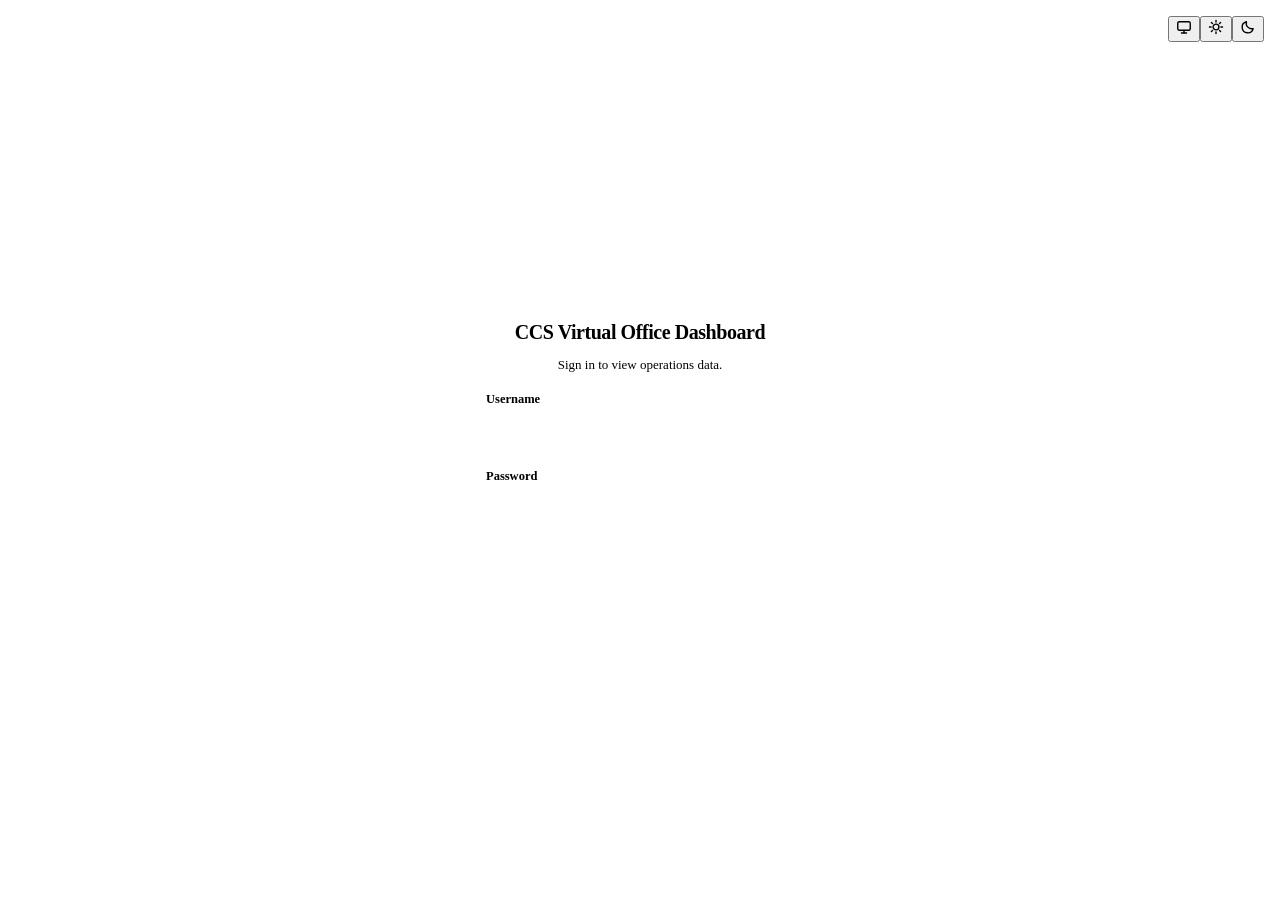
==== commit a69ae5d8: "Redesign to match ccs-task-tracker and ccs-scgss using the shared ccs-design - Load ccs-design v2 to" ====
--- a/index.html
+++ b/index.html
@@ -3,10 +3,15 @@
 <head>
 <meta charset="UTF-8">
 <meta name="viewport" content="width=device-width, initial-scale=1.0">
+<script>try{var ct=localStorage.getItem('ccs-theme')||localStorage.getItem('ccs-vo-theme');if(ct==='light'||ct==='dark')document.documentElement.setAttribute('data-theme',ct)}catch(e){}</script>
+<link rel="icon" href="data:image/svg+xml,%3Csvg xmlns='http://www.w3.org/2000/svg' viewBox='0 0 32 32'%3E%3Crect width='32' height='32' rx='7' fill='%230b5d45'/%3E%3Cpath d='M8 22V13M14 22V9M20 22V16M26 22V11' stroke='white' stroke-width='2.6' stroke-linecap='round' fill='none'/%3E%3C/svg%3E">
 <title>Sign In · CCS Virtual Office Dashboard</title>
-<link rel="stylesheet" href="assets/style.css?v=15">
+<link rel="stylesheet" href="https://zefanonuevo.github.io/ccs-design/ccs-tokens.css?v=2">
+<link rel="stylesheet" href="assets/style.css?v=16">
 </head>
 <body>
+
+<div class="login-theme"><div class="theme" id="theme" role="radiogroup" aria-label="Color theme"><button type="button" role="radio" data-theme-set="system" aria-checked="true" aria-label="System theme" title="System"><svg viewBox="0 0 16 16" width="16" height="16" aria-hidden="true"><rect x="1.75" y="2.75" width="12.5" height="8.5" rx="1.5" fill="none" stroke="currentColor" stroke-width="1.4"/><path d="M5.5 14h5M8 11.5V14" stroke="currentColor" stroke-width="1.4" stroke-linecap="round" fill="none"/></svg></button><button type="button" role="radio" data-theme-set="light" aria-checked="false" aria-label="Light theme" title="Light"><svg viewBox="0 0 16 16" width="16" height="16" aria-hidden="true"><circle cx="8" cy="8" r="2.9" fill="none" stroke="currentColor" stroke-width="1.4"/><path d="M8 1.5v1.6M8 12.9v1.6M1.5 8h1.6M12.9 8h1.6M3.4 3.4l1.1 1.1M11.5 11.5l1.1 1.1M3.4 12.6l1.1-1.1M11.5 4.5l1.1-1.1" stroke="currentColor" stroke-width="1.4" stroke-linecap="round" fill="none"/></svg></button><button type="button" role="radio" data-theme-set="dark" aria-checked="false" aria-label="Dark theme" title="Dark"><svg viewBox="0 0 16 16" width="16" height="16" aria-hidden="true"><path d="M13.2 9.6A5.6 5.6 0 0 1 6.4 2.8a5.6 5.6 0 1 0 6.8 6.8z" fill="none" stroke="currentColor" stroke-width="1.4" stroke-linejoin="round"/></svg></button></div></div>
 
 <div class="login-screen">
   <form class="login-card" id="login-form" autocomplete="off">
@@ -25,6 +30,7 @@
   </form>
 </div>
 
+<script src="assets/shell.js?v=1"></script>
 <script src="assets/auth.js?v=1"></script>
 </body>
 </html>
--- a/assets/style.css
+++ b/assets/style.css
@@ -1,26 +1,14 @@
 /* ===================================================================
-   CCS Virtual Office Dashboard — design tokens (dataviz palette)
+   CCS Virtual Office Dashboard
+   Shared tokens (color, shadow, easing, type, theme switch) load from
+   ccs-design (https://github.com/zefanonuevo/ccs-design). Tokens below are
+   specific to this app: chart colors, the rating ramp, and the type and
+   spacing scales. Older names used by the rules in this file resolve to the
+   shared tokens.
    =================================================================== */
 :root {
-  --surface-page:   #f9f9f7;
-  --surface-card:   #fcfcfb;
-  --text-primary:   #0b0b0b;
-  --text-secondary: #52514e;
-  --text-muted:     #6b6a64;
-  --gridline:       #e1e0d9;
-  --baseline:       #c3c2b7;
-  --border-hairline: rgba(11,11,11,0.10);
-  --good:           #0ca30c;
-  --good-text:      #006300;
-  --warning:        #fab219;
-  --serious:        #ec835a;
-  --critical:       #d03b3b;
-
-  /* brand — primary interactive color (tabs, links, buttons, focus rings).
-     Deliberately distinct from --series-1 so a UI action never gets read as
-     a specific chart category ("Enrollment & Enlistment" also uses blue). */
-  --brand:      #1d4e89;
-  --brand-text: #1d4e89;
+  --warning:  #fab219;
+  --serious:  #ec835a;
 
   /* type scale (7 steps, 12px floor) */
   --fs-xs:   12px;
@@ -64,28 +52,25 @@
   --series-other: #898781; /* General Inquiries / Others */
 
   --radius: 12px;
-  --shadow-card: 0 1px 2px rgba(11,11,11,0.04), 0 1px 8px rgba(11,11,11,0.04);
-  --font-sans: system-ui, -apple-system, "Segoe UI", sans-serif;
+
+  /* names used in this file, resolved from the shared tokens */
+  --surface-page:    var(--paper);
+  --surface-card:    var(--surface);
+  --text-primary:    var(--ink);
+  --text-secondary:  var(--muted);
+  --text-muted:      color-mix(in srgb, var(--muted) 85%, var(--paper));
+  --gridline:        var(--line);
+  --baseline:        var(--line);
+  --border-hairline: var(--line);
+  --good-text:       var(--good);
+  --critical:        var(--crit);
+  --brand:           var(--accent);
+  --brand-text:      var(--accent);
+  --shadow-card:     var(--shadow-1);
+  --font-sans:       var(--f-body);
 }
 
 :root[data-theme="dark"] {
-  --surface-page:   #0d0d0d;
-  --surface-card:   #1a1a19;
-  --text-primary:   #ffffff;
-  --text-secondary: #c3c2b7;
-  --text-muted:     #898781;
-  --gridline:       #2c2c2a;
-  --baseline:       #383835;
-  --border-hairline: rgba(255,255,255,0.10);
-  --good:           #0ca30c;
-  --good-text:      #0ca30c;
-  --warning:        #fab219;
-  --serious:        #ec835a;
-  --critical:       #e66767;
-
-  --brand:      #5b9bd8;
-  --brand-text: #5b9bd8;
-
   --rate-5: #0ca30c;
   --rate-4: #8bc34a;
   --rate-3: #fab219;
@@ -105,18 +90,6 @@
 
 @media (prefers-color-scheme: dark) {
   :root:not([data-theme="light"]) {
-    --surface-page:   #0d0d0d;
-    --surface-card:   #1a1a19;
-    --text-primary:   #ffffff;
-    --text-secondary: #c3c2b7;
-    --text-muted:     #898781;
-    --gridline:       #2c2c2a;
-    --baseline:       #383835;
-    --border-hairline: rgba(255,255,255,0.10);
-    --good-text:      #0ca30c;
-    --critical:       #e66767;
-    --brand:          #5b9bd8;
-    --brand-text:     #5b9bd8;
     --rate-5: #0ca30c;
     --rate-4: #8bc34a;
     --rate-3: #fab219;
@@ -153,14 +126,6 @@
   outline-offset: 2px;
 }
 
-@media (prefers-reduced-motion: reduce) {
-  *, *::before, *::after {
-    animation-duration: 0.001ms !important;
-    animation-iteration-count: 1 !important;
-    transition-duration: 0.001ms !important;
-    scroll-behavior: auto !important;
-  }
-}
 
 /* ---------- shared interactive control base ----------
    .secondary-btn / .link-btn / .page-btn / .icon-btn / .login-submit /
@@ -223,31 +188,8 @@
   width: 7px; height: 7px;
   border-radius: 50%;
   background: var(--good);
-  box-shadow: 0 0 0 rgba(12,163,12,0.5);
-  animation: live-pulse 2s infinite;
-}
-@keyframes live-pulse {
-  0%   { box-shadow: 0 0 0 0 rgba(12,163,12,0.5); }
-  70%  { box-shadow: 0 0 0 6px rgba(12,163,12,0); }
-  100% { box-shadow: 0 0 0 0 rgba(12,163,12,0); }
-}
-.nav-pills { display: flex; gap: 8px; flex-wrap: wrap; flex: 1 1 auto; }
-.pill {
-  display: inline-block;
-  border: 1px solid var(--border-hairline);
-  background: transparent;
-  color: var(--text-secondary);
-  border-radius: 999px;
-  padding: 6px 14px;
-  font-size: 12px;
-  text-decoration: none;
-  cursor: pointer;
-  white-space: nowrap;
-}
-.pill:hover { background: var(--gridline); }
-.pill-active { background: var(--brand); color: #fff; border-color: var(--brand); }
-
-/* ---------- resources disclosure (secondary nav, demoted from nav-pills) ---------- */
+}
+/* ---------- resources disclosure (secondary nav) ---------- */
 .resources-menu { position: relative; }
 .resources-toggle {
   display: inline-flex;
@@ -355,7 +297,6 @@
 .card-title-row .card-title { margin-bottom: 0; }
 .card-title:has(+ .card-hint) { margin-bottom: var(--space-2); }
 .card-hint { color: var(--text-muted); font-size: var(--fs-xs); margin: 0 0 var(--space-4); }
-.empty-state p { color: var(--text-secondary); max-width: 640px; }
 
 /* ---------- two-column card row ---------- */
 .two-col-row {
@@ -384,9 +325,7 @@
   display: flex;
   flex-direction: column;
   gap: 6px;
-  transition: transform 0.15s ease, box-shadow 0.15s ease;
-}
-.stat-tile:hover { transform: translateY(-2px); box-shadow: var(--shadow-card); }
+}
 .stat-tile--primary { border-left: 3px solid var(--brand); }
 .stat-tile--primary .stat-value { font-size: calc(var(--fs-3xl) + 6px); }
 .stat-label { font-size: 12px; color: var(--text-secondary); font-weight: 600; }
@@ -453,7 +392,7 @@
   left: 0; top: 0; bottom: 0;
   border-radius: 4px;
   cursor: pointer;
-  transition: filter 0.15s ease, width 0.5s ease;
+  transition: filter 0.15s ease;
 }
 .chart-row .bar-fill:hover { filter: brightness(1.1); }
 .chart-row .bar-fill.dimmed { opacity: 0.35; }
@@ -520,8 +459,8 @@
   gap: 6px;
   transition: transform 0.1s ease, box-shadow 0.1s ease;
 }
-.chip:hover { box-shadow: var(--shadow-card); transform: translateY(-1px); }
-.chip .dot { width: 8px; height: 8px; border-radius: 50%; flex: none; }
+.chip:hover { box-shadow: var(--shadow-card); }
+.chip .dot { width: 7px; height: 7px; border-radius: 50%; flex: none; }
 .chip.selected { background: var(--text-primary); color: var(--surface-card); border-color: var(--text-primary); }
 .chip .count { color: var(--text-muted); }
 .chip.selected .count { color: inherit; opacity: 0.75; }
@@ -608,28 +547,21 @@
   background: none; border: none; color: var(--brand);
   cursor: pointer; font-size: 11.5px; padding: 2px 0; margin-top: 2px;
 }
-.theme-tag {
-  display: inline-flex;
-  align-items: center;
-  gap: 6px;
-  padding: 3px 9px;
-  border-radius: 999px;
-  font-size: 11.5px;
-  font-weight: 600;
-  white-space: nowrap;
-  background: var(--surface-page);
-  border: 1px solid var(--border-hairline);
-}
-.theme-tag .dot { width: 7px; height: 7px; border-radius: 50%; flex: none; }
-.status-tag {
+/* shared pill-badge shape for theme-tag / status-tag / sat-badge */
+.theme-tag, .status-tag, .sat-badge {
   display: inline-flex;
   align-items: center;
   gap: 5px;
   padding: 3px 9px;
   border-radius: 999px;
   font-size: 11.5px;
-  font-weight: 600;
+  font-weight: var(--fw-semibold);
   white-space: nowrap;
+}
+.theme-tag .dot, .status-tag .dot, .sat-badge .dot { width: 7px; height: 7px; border-radius: 50%; flex: none; }
+.theme-tag {
+  background: var(--surface-page);
+  border: 1px solid var(--border-hairline);
 }
 .status-tag.resolved { background: rgba(12,163,12,0.12); color: var(--good-text); }
 .status-tag.transferred { background: rgba(42,120,214,0.12); color: var(--series-1); }
@@ -669,22 +601,13 @@
   box-shadow: var(--shadow-card);
 }
 
-/* ---------- empty / skeleton ---------- */
-.skeleton {
-  background: linear-gradient(90deg, var(--gridline) 25%, var(--surface-page) 37%, var(--gridline) 63%);
-  background-size: 400% 100%;
-  animation: shimmer 1.4s ease infinite;
-  border-radius: 6px;
-  color: transparent !important;
-}
+/* ---------- loading skeleton ----------
+   .is-loading is toggled by JS on a stat-grid/chart container while the
+   first fetch is in flight; children matching these selectors shimmer. */
 @keyframes shimmer {
   0% { background-position: 100% 50%; }
   100% { background-position: 0 50%; }
 }
-
-/* .is-loading is toggled by JS on a stat-grid/chart container while the
-   first fetch is in flight; children matching these selectors pick up the
-   .skeleton shimmer treatment without needing the class on every element. */
 .is-loading .stat-value,
 .is-loading .bar-fill,
 .is-loading .stacked-bar-seg {
@@ -717,7 +640,7 @@
   flex-direction: column;
   gap: 10px;
 }
-.insight-card h3 { margin: 0; font-size: 14px; font-weight: 700; }
+.insight-card h2 { margin: 0; font-size: var(--fs-md); font-weight: var(--fw-bold); }
 .insight-card ul { margin: 0; padding-left: 18px; display: flex; flex-direction: column; gap: 8px; }
 .insight-card li { font-size: 13px; color: var(--text-secondary); line-height: 1.5; }
 .insight-card li strong { color: var(--text-primary); }
@@ -740,7 +663,6 @@
 }
 .stacked-bar-seg {
   height: 100%;
-  transition: width 0.5s ease;
 }
 .quality-legend { display: flex; flex-wrap: wrap; gap: 14px; margin-top: 16px; padding-top: 14px; border-top: 1px solid var(--gridline); }
 .quality-legend-item { display: inline-flex; align-items: center; gap: 6px; font-size: 12px; color: var(--text-secondary); }
@@ -762,12 +684,10 @@
 .quote-text { font-size: 13px; color: var(--text-primary); line-height: 1.55; flex: 1; }
 .quote-footer { display: flex; align-items: center; justify-content: space-between; gap: 8px; }
 .quote-date { font-size: 11px; color: var(--text-muted); }
-.sat-badge { display: inline-flex; align-items: center; gap: 5px; padding: 3px 9px; border-radius: 999px; font-size: 11px; font-weight: 600; white-space: nowrap; }
-.sat-badge .dot { width: 7px; height: 7px; border-radius: 50%; flex: none; }
 
 /* ---------- knowledge base ---------- */
 .kb-quick-card { cursor: pointer; transition: transform 0.1s ease, box-shadow 0.1s ease; }
-.kb-quick-card:hover, .kb-quick-card:focus-visible { box-shadow: var(--shadow-card); transform: translateY(-2px); outline: none; }
+.kb-quick-card:hover, .kb-quick-card:focus-visible { box-shadow: var(--shadow-card); }
 .kb-quick-card .quote-text { font-size: 12.5px; }
 .kb-card-list { display: flex; flex-direction: column; gap: 12px; }
 .kb-card {
@@ -828,3 +748,169 @@
 }
 .login-submit:hover { filter: brightness(1.08); }
 .login-submit:disabled { opacity: 0.6; cursor: not-allowed; }
+
+/* ===================================================================
+   macOS layer: same surfaces, controls and motion as CCS Task Tracker and
+   the Grant Support System. Motion uses transform and opacity only.
+   =================================================================== */
+html { -webkit-text-size-adjust: 100%; }
+body { -webkit-font-smoothing: antialiased; text-rendering: optimizeLegibility; }
+h1, h2, h3, h4 { letter-spacing: -0.018em; }
+::selection { background: color-mix(in srgb, var(--accent) 28%, transparent); }
+button, [role=tab], .chip, .tab { -webkit-tap-highlight-color: transparent; touch-action: manipulation; }
+:focus-visible { outline: 3px solid color-mix(in srgb, var(--accent) 45%, transparent); outline-offset: 2px; }
+
+/* press feedback: 160ms, scale 0.97, transform only */
+.secondary-btn, .link-btn, .page-btn, .icon-btn, .login-submit, .expand-btn, .chip, .tab {
+  transition: transform 160ms var(--ease-out), background-color 160ms ease, color 160ms ease;
+}
+.secondary-btn:active, .page-btn:active, .icon-btn:active, .login-submit:active, .chip:active, .tab:active { transform: scale(0.97); }
+
+/* header: frosted, sticky */
+.app-header {
+  background: color-mix(in srgb, var(--paper) 72%, transparent);
+  border-bottom: 1px solid var(--line);
+}
+@supports ((backdrop-filter: blur(1px)) or (-webkit-backdrop-filter: blur(1px))) {
+  .app-header { -webkit-backdrop-filter: saturate(180%) blur(20px); backdrop-filter: saturate(180%) blur(20px); }
+}
+@supports not ((backdrop-filter: blur(1px)) or (-webkit-backdrop-filter: blur(1px))) {
+  .app-header { background: var(--paper); }
+}
+.brand h1 { font-size: 20px; font-weight: 650; letter-spacing: -0.022em; }
+.live-dot { animation: none; box-shadow: none; }
+.live-badge { text-transform: none; letter-spacing: 0; font-weight: 600; }
+
+.resources-toggle { border: 0; background: var(--fill); border-radius: 8px; padding: 7px 12px; }
+.resources-toggle:hover { background: var(--fill); color: var(--ink); }
+.resources-dropdown { border-radius: 12px; box-shadow: var(--shadow-2); }
+.resources-dropdown a:hover { background: var(--fill); }
+.icon-btn { border-radius: 8px; background: var(--surface); box-shadow: var(--shadow-1); }
+.icon-btn:hover { background: var(--paper); }
+.header-actions { gap: 10px; }
+
+/* tabs: segmented control (links between the three pages) */
+.tabbar { margin-bottom: 16px; min-width: 0; }
+.tabs {
+  display: flex; width: max-content; max-width: 100%;
+  gap: 2px; padding: 3px; margin-bottom: 0;
+  background: var(--fill); border: 0; border-radius: 10px;
+  overflow-x: auto; scrollbar-width: none;
+}
+.tabs::-webkit-scrollbar { display: none; }
+.tab { flex: none; border: 0; border-radius: 7px; margin-bottom: 0; padding: 7px 14px; font-size: 13px; white-space: nowrap; }
+.tab:hover { color: var(--ink); }
+.tab-active { background: var(--surface); color: var(--ink); border-bottom-color: transparent; box-shadow: 0 1px 3px rgba(0,0,0,.14), 0 0 0 .5px rgba(0,0,0,.05); }
+.tab-active .icon-inline { color: var(--accent); }
+.tabs.more { -webkit-mask-image: linear-gradient(to right, #000 calc(100% - 36px), transparent); mask-image: linear-gradient(to right, #000 calc(100% - 36px), transparent); }
+
+/* accent fills use the fill token so white text stays readable in dark mode */
+.page-btn.active { background: var(--accent-fill); border-color: var(--accent-fill); color: #fff; }
+.login-submit { background: var(--accent-fill); color: #fff; }
+.chip.selected { background: var(--accent-fill); border-color: var(--accent-fill); color: #fff; }
+
+/* surfaces */
+.card { border-radius: 12px; box-shadow: var(--shadow-1); }
+.card-title, .filter-controls-title { font-weight: 650; }
+.stat-tile, .quote-card, .kb-card, .insight-card { border-radius: 12px; }
+.stat-tile--primary { border-left: 1px solid var(--line); background: var(--accent-soft); }
+.stat-tile--primary .stat-value { color: var(--accent); }
+.insight-card { border-left: 1px solid var(--line); background: var(--accent-soft); }
+.stat-value { font-weight: 650; letter-spacing: -0.025em; font-variant-numeric: tabular-nums; }
+.stat-tile { transition: none; }
+.stat-tile:hover { transform: none; box-shadow: none; }
+.info-dot { background: var(--fill); }
+.month-select-wrap select, #search-input, .login-field input { border-radius: 8px; background: var(--surface); }
+.month-select-wrap select:focus, #search-input:focus, .login-field input:focus { border-color: var(--accent); }
+
+/* chips and buttons: no hover movement */
+.chip { background: var(--surface); }
+.chip:hover { transform: none; box-shadow: none; }
+.chip-static:hover { box-shadow: none; transform: none; }
+.secondary-btn { background: var(--surface); box-shadow: var(--shadow-1); border-radius: 8px; }
+.secondary-btn:hover { background: var(--paper); }
+.page-btn { background: var(--surface); border-radius: 8px; }
+@media (hover: hover) and (pointer: fine) {
+  .chip:hover { box-shadow: var(--shadow-1); }
+  .login-submit:hover { filter: brightness(0.92); }
+}
+.kb-quick-card { transition: box-shadow 160ms ease; }
+.kb-quick-card:hover, .kb-quick-card:focus-visible { transform: none; }
+@media (hover: hover) and (pointer: fine) { .kb-quick-card:hover { box-shadow: var(--shadow-hover); } }
+
+/* bars appear at their final width: no layout animation */
+.chart-row .bar-fill { transition: filter 160ms ease; }
+.stacked-bar-seg { transition: none; }
+.chart-row .bar-track, .stacked-bar-track { border-radius: 6px; background: var(--fill); }
+.chart-row .bar-fill { border-radius: 6px; }
+
+/* tables */
+.table-scroll { border-radius: 12px; }
+.data-table th { background: var(--paper); }
+.data-table tbody tr:hover { background: var(--paper); }
+.theme-tag { background: var(--paper); }
+.status-tag, .sat-badge, .theme-tag { border-radius: 6px; }
+
+/* toast */
+.toast {
+  background: var(--surface); color: var(--ink);
+  border: 1px solid var(--line); border-radius: 12px; box-shadow: var(--shadow-2);
+  width: max-content; max-width: calc(100vw - 32px);
+  animation: toast-in 240ms var(--ease-out) both;
+}
+@keyframes toast-in { from { opacity: 0; transform: translate(-50%, 8px); } to { opacity: 1; transform: translate(-50%, 0); } }
+@keyframes fade { from { opacity: 0; } to { opacity: 1; } }
+.toast.out { animation: none; opacity: 0; transform: translate(-50%, 6px); transition: opacity 160ms ease, transform 160ms ease; }
+
+/* sign in */
+.login-card { border-radius: 16px; }
+.login-title { font-weight: 650; font-size: 20px; letter-spacing: -0.022em; }
+.login-theme { position: fixed; top: calc(16px + env(safe-area-inset-top, 0px)); right: max(16px, env(safe-area-inset-right, 0px)); }
+
+/* phone: the header scrolls away and only the tab strip stays pinned */
+@media (max-width: 520px) {
+  .app-header { position: static; padding: 12px 16px; }
+  .app-main { padding: 16px 16px 60px; }
+  .brand h1 { font-size: 18px; }
+  .tabbar {
+    position: sticky; top: 0; z-index: 19;
+    margin: -16px -16px 16px;
+    padding: calc(env(safe-area-inset-top, 0px) + 8px) max(16px, env(safe-area-inset-right, 0px)) 8px max(16px, env(safe-area-inset-left, 0px));
+    background: color-mix(in srgb, var(--paper) 72%, transparent);
+    border-bottom: 1px solid var(--line);
+    -webkit-backdrop-filter: saturate(180%) blur(20px); backdrop-filter: saturate(180%) blur(20px);
+  }
+}
+@media (max-width: 520px) {
+  @supports not ((backdrop-filter: blur(1px)) or (-webkit-backdrop-filter: blur(1px))) { .tabbar { background: var(--paper); } }
+}
+
+/* stat tiles can shrink and wrap, so a long topic name never widens the page */
+.stat-grid { grid-template-columns: repeat(4, minmax(0, 1fr)); }
+.stat-grid--compact { grid-template-columns: repeat(2, minmax(0, 1fr)); }
+@media (max-width: 860px) { .stat-grid { grid-template-columns: repeat(2, minmax(0, 1fr)); } }
+.stat-value { overflow-wrap: anywhere; }
+@media (max-width: 520px) {
+  .stat-value { font-size: 26px; }
+  .stat-tile--primary .stat-value { font-size: 30px; }
+}
+
+/* phone: topic names sit above their bar instead of being cut off beside it */
+@media (max-width: 520px) {
+  .chart-row { grid-template-columns: minmax(0, 1fr) 36px; gap: 4px 10px; margin-bottom: 4px; }
+  .chart-row .bar-label { grid-column: 1 / -1; text-align: left; white-space: normal; overflow: visible; text-overflow: clip; line-height: 1.3; }
+}
+
+/* touch: larger targets, same layout (the info dot grows its hit area only) */
+@media (pointer: coarse) {
+  .link-btn, .expand-btn { min-height: 36px; }
+  .month-select-wrap select, #search-input, #kb-search-input { min-height: 44px; }
+  .collapse-toggle { min-height: 44px; }
+  .info-dot { position: relative; }
+  .info-dot::after { content: ""; position: absolute; inset: -12px; }
+}
+
+@media (prefers-reduced-motion: reduce) {
+  .secondary-btn:active, .page-btn:active, .icon-btn:active, .login-submit:active, .chip:active, .tab:active { transform: none; }
+  .toast { animation: fade 120ms ease both; }
+}
